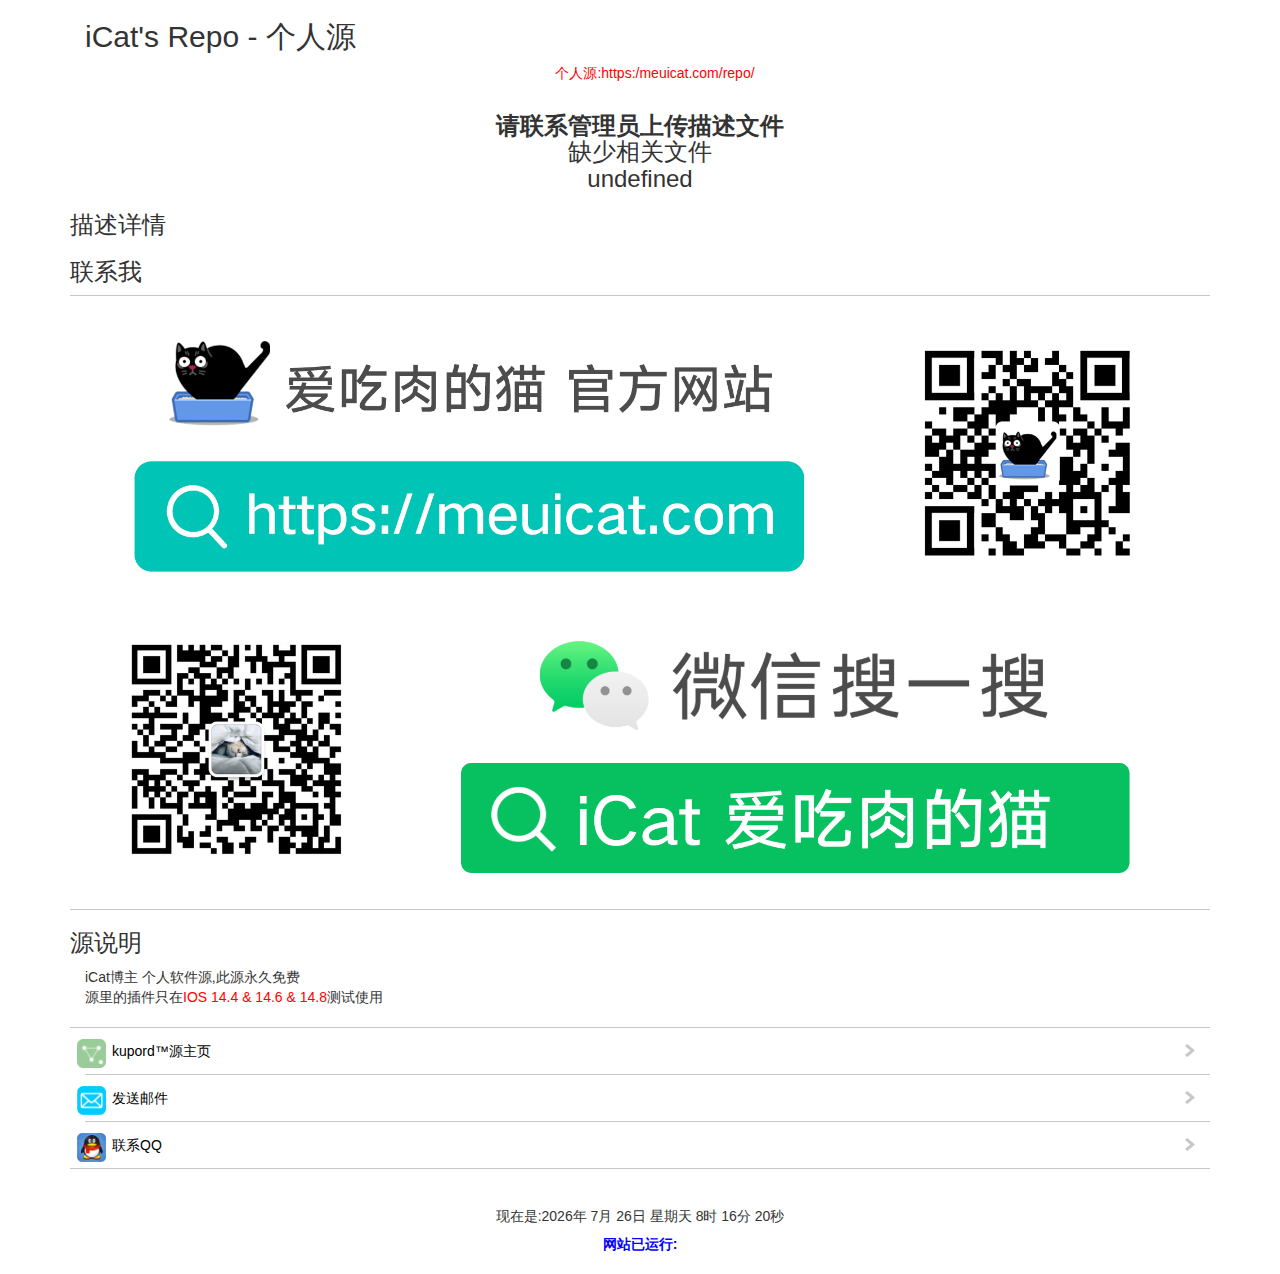
==== index.html @ cbfd82f6 "ms" ====
<!DOCTYPE html>
<html lang="en">
<head>
    <title>iCat 爱吃肉的猫</title>
    <meta http-equiv="Content-Type" content="text/html; charset=UTF-8"/>
    <meta name="viewport" content="width=device-width, initial-scale=1">
    <link rel='stylesheet' type='text/css' href='css/ios7.css'/>
    <link rel="stylesheet" href="css/bootstrap.min.css">
    <link rel="stylesheet" href="css/style.css">
    <script src="js/jquery.min.js"></script>
    <script src="js/description.js?_=46545663394">
    </script>
</head>
<body onload="loadPackageInfo();loadRecentUpdates();">
<div class="container">
    <div id="showAddRepo_" hidden>
        <h2>iCat's Repo - 个人源</h2>
    </div>
    <div class="container">
        <p style="text-align:center;" id="showAddRepoUrl_" hidden>
            <FONT COLOR="#ff0000">个人源:https:/meuicat.com/repo/</FONT>
        </p>
    </div>
    <div id="tweakStatusInfo">
        <h3>
            <center><p id="errorInfo"><FONT COLOR="#ff0000">加载描述文件中➽➽➽➽</FONT></p></center>
        </h3>
    </div>
    <div id="warning_" hidden>
        <center>
            <p><span><h2 id="warning"></h2></span></p>
        </center>
    </div>
    <h3>描述详情</h3>
    <div class="well" id="desc_short_" hidden>
        <h5>
            <li id="name" hidden>
        </h5>
        <FONT COLOR="#ff0000" id="desc_short"></FONT>
    </div>
    <div id="compatitle_" hidden>
        <h3>系统支持</h3>
        <div class="well">
            <h4>
                <li>当前插件兼容系统版本:『<FONT COLOR="#ff0000" id="compatitle"></FONT>』</li>
            </h4>
        </div>
    </div>
    <div id="screenshot_" hidden>
        <h3>预览截图</h3>
        <p id="screenshot">
    </div>
    <!-- cydia打开第一页第一屏最底下显示 -->
    <h3>联系我</h3>
    <ul>
        <li>
            <img height="80%" width="100%" src="./images/wechat.png" alt="iCat 爱吃肉的猫"/>
        </li>
    </ul>


    <h3>源说明</h3>
    <div class="container" id="dependenciesContainer">
        <span>iCat博主 个人软件源,此源永久免费<br>源里的插件只在<font color="#ff0000">IOS 14.4 & 14.6 & 14.8</font>测试使用</span>
    </div>

    <br/>

    <ul>
        <li class="has-icon">
            <a href="https://kupord.github.io/" target="_blank" role="button" style="color: black;">
            <img href="./images/cy.png" alt="" srcset="./images/icon-kupord.png" class="icon">kupord™源主页</a>
        </li>
        <li class="has-icon">
            <a href="mailto:kupord@163.com"  target="_blank" role="button" style="color: black;">
            <img href="./images/email.png" alt="" srcset="./images/icon-email.png" class="icon">发送邮件</a>
        </li>
        <li class="has-icon">
            <a href="http://wpa.qq.com/msgrd?v=3&uin=352227214&site=qq&menu=yes"  target="_blank" role="button" style="color: black;">
            <img href="./images/qq.png" alt="" srcset="./images/icon-qq.png" class="icon">联系QQ</a>
        </li>
    </ul>

    <!-- 游览器打开源网站打开最下显示-->

    <br/>
    <center>
        <h5>现在是:<span id="year"></span>年
            <span id="month"></span>月
            <span id="day"></span>日
            星期<span id="week"></span>
            <span id="h"></span>时 <span id="m"></span>分 <span id="s"></span>秒

            <script type="text/javascript">
                //获取'年'的ID year
                var year = document.getElementById('year'),
                    //获取'月'的ID month
                    month = document.getElementById('month'),
                    //获取'日'的ID day
                    day = document.getElementById('day'),
                    //获取'星期'的ID week
                    week = document.getElementById('week'),
                    //获取'时'的ID h
                    h = document.getElementById('h'),
                    //获取'分'的ID m
                    m = document.getElementById('m'),
                    //获取'秒'的ID s
                    s = document.getElementById('s');

                function timed() {
                    //创建Date时间对象
                    var time = new Date();
                    //获取四位数的年分并更改year的内容
                    year.innerHTML = time.getFullYear();
                    //获取月份+1并更改month的内容 月份+1 是因为月份默认从0开始
                    month.innerHTML = time.getMonth() + 1;
                    //获取日期并更改day的内容
                    day.innerHTML = time.getDate();
                    //获取星期并更改week的内容
                    week.innerHTML = time.getDay();
                    //获取小时并更改h的内容
                    h.innerHTML = time.getHours();
                    //获取分钟并更改m的内容
                    m.innerHTML = (time.getMinutes() > 9 ? time.getMinutes() : "0" + time.getMinutes());
                    //获取秒钟并更改s的内容
                    s.innerHTML = (time.getSeconds() > 9 ? time.getSeconds() : "0" + time.getSeconds());
                    //获取星期数用于下面的判断
                    w = time.getDay();
                    //定义个数组并赋值
                    var weekArr = ['天', '一', '二', '三', '四', '五', '六'];
                    //for循环
                    for (var i = 0; i < weekArr.length; i++) {
                        //如果w的值等于i的值
                        if (w === i) {
                            //就更改week的内容为weekArr[i]
                            //也就是中文的数字
                            week.innerHTML = weekArr[i];
                        }
                    }
                    //setTimeout函数设置间隔 每1000毫秒执行一次函数
                    setTimeout("timed()", 1000);

                }

                timed();

            </script>
        </h5>
    </center>

    <center>
        <b><FONT COLOR="#0000ff">网站已运行:<span id="run_time" style="color:red"></span></FONT></b>
    </center>

    <script>
        function runTime() {
            var d = new Date(), str = '';
            BirthDay = new Date("Feb 23,2022");
            today = new Date();
            timeold = (today.getTime() - BirthDay.getTime());
            sectimeold = timeold / 1000
            secondsold = Math.floor(sectimeold);
            msPerDay = 24 * 60 * 60 * 1000
            msPerYear = 365 * 24 * 60 * 60 * 1000
            e_daysold = timeold / msPerDay
            e_yearsold = timeold / msPerYear
            daysold = Math.floor(e_daysold);
            yearsold = Math.floor(e_yearsold);
            //str = yearsold + "年";
            str += daysold + "天";
            str += d.getHours() + '时';
            str += d.getMinutes() + '分';
            str += d.getSeconds() + '秒';
            return str;
        }

        setInterval(function () {
            $('#run_time').html(runTime())
        }, 1000);
    </script>
    <center>
    <script type="text/javascript">document.write(unescape("%3Cspan id='cnzz_stat_icon_1277767413'%3E%3C/span%3E%3Cscript src='https://s23.cnzz.com/z_stat.php%3Fid%3D1277767413%26show%3Dpic' type='text/javascript'%3E%3C/script%3E"));</script>
    </center>
    <br/>
</div>
</body>


</html>
---- css/ios7.css ----
/* Basic iOS 7 CSS */
* {
    margin: 0;
    padding: 0;
    border: 0;
    outline: 0;
    box-sizing: border-box
}

html {
    background: #efeff4
}

body {
    font: 14px -apple-system-font, ".Helvetica NeueUI", "Helvetica Neue", sans-serif;
    margin: 0px 0 35px 0;
    cursor: default;
    -webkit-user-select: none
}

h2, body > p {
    margin: 15px;
    color: #6d6d72;
    font-size: 14px;
    font-weight: 400
}

h2 a, body > p a {
    color: inherit
}

h2 {
    /*英文字体全部大写*/
    /*text-transform: uppercase;*/
    margin-bottom: 5px
}

body > p {
    margin-top: -25px
}

a, button {
    color: #007aff;
    text-decoration: none
}

header {
    position: fixed;
    top: 0;
    left: 0;
    width: 100%;
    height: 44px;
    z-index: 10;
    background: #f7f7f7;
    border-bottom: 1px solid #c9c9cd
}

header h1 {
    text-align: center;
    font-size: 18px;
    line-height: 44px;
    font-weight: 500
}

ul {
    margin: 5px 0 35px 0;
    list-style: none;
    background: #fff
}

ul:before, ul:after {
    content: "";
    display: block;
    height: 1px;
    background: #c8c7cc
}

ul li {
    border-bottom: 1px solid #c8c7cc;
    margin-left: 15px
}

ul li:last-child {
    border-bottom: 0
}

ul li > p, ul li > a, ul li > button {
    padding: 13px 15px;
    margin-left: -15px
}

ul li > p + p, ul li > p + a, ul li > p + button, ul li > a + p, ul li > a + a, ul li > a + button, ul li > button + p, ul li > button + a, ul li > button + button {
    padding-top: 0
}

ul li > a, ul li > button {
    display: block;
    color: #007aff;
    padding-right: 30px;
    position: relative;
    z-index: 2
}

ul li > a:after, ul li > button:after {
    content: "";
    display: block;
    background: url("[data-uri]");
    position: absolute;
    top: 50%;
    right: 15px;
    width: 10px;
    height: 13px;
    margin-top: -6.5px;
    background-size: 100% 100%
}

ul li > button {
    font: inherit;
    width: 100%;
    text-align: left
}

ul + p {
    margin-top: -25px
}

.cydia body {
    margin-top: 35px
}

.cydia header {
    display: none
}

.cydia header + p {
    margin-top: -20px
}

.depiction {
    background: transparent
}

.depiction body {
    margin-top: 0;
    margin-bottom: 0
}

img.icon {
    height: auto;
    margin: -7px 6px -9px -8px;
    max-height: 29px;
    min-width: 29px;
    width: 29px
}
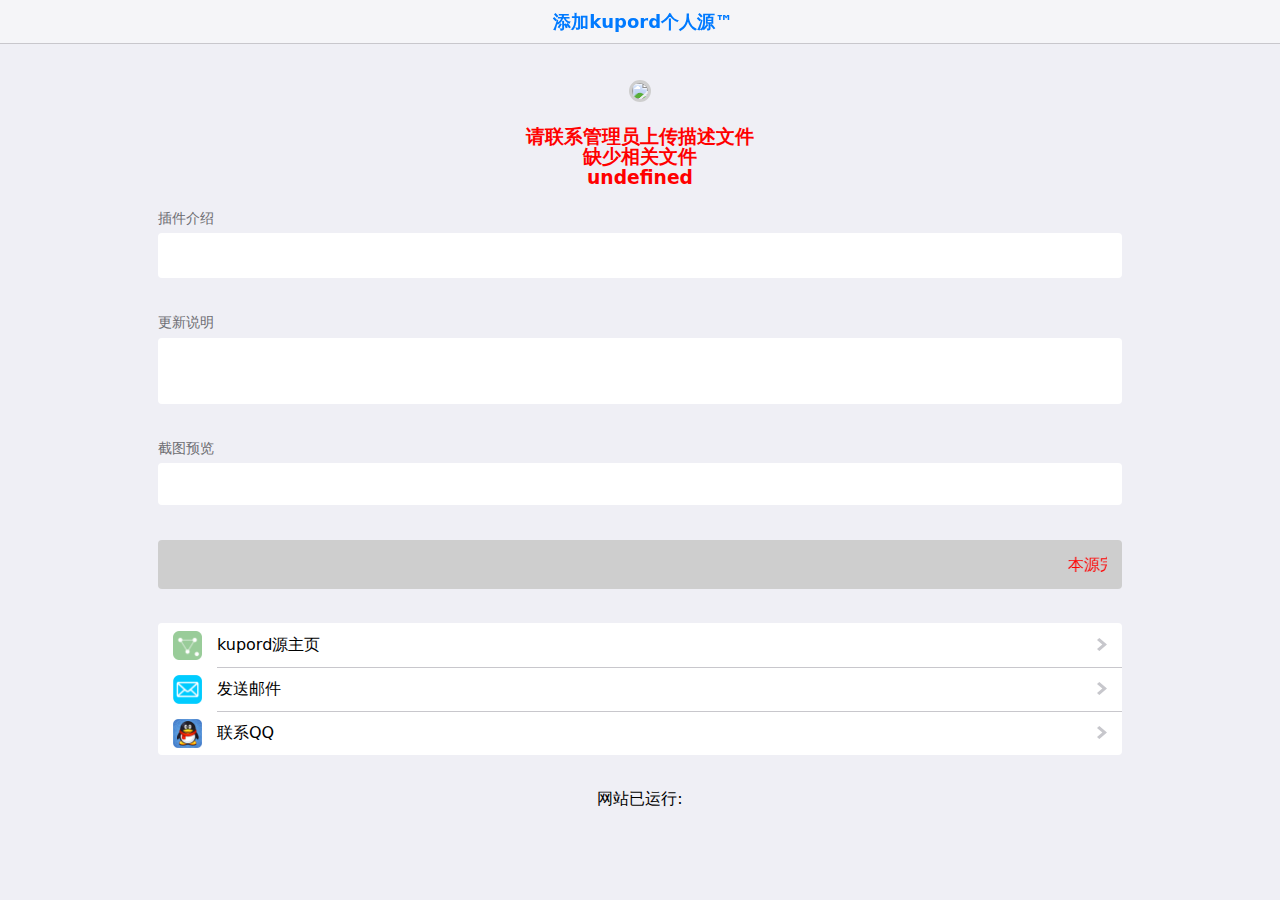
==== commit 19fca722: "index测试" ====
--- a/index.html
+++ b/index.html
@@ -1,189 +1,105 @@
 <!DOCTYPE html>
 <html lang="en">
-<head>
-    <title>iCat 爱吃肉的猫</title>
-    <meta http-equiv="Content-Type" content="text/html; charset=UTF-8"/>
-    <meta name="viewport" content="width=device-width, initial-scale=1">
-    <link rel='stylesheet' type='text/css' href='css/ios7.css'/>
-    <link rel="stylesheet" href="css/bootstrap.min.css">
-    <link rel="stylesheet" href="css/style.css">
-    <script src="js/jquery.min.js"></script>
-    <script src="js/description.js?_=46545663394">
-    </script>
-</head>
+    <head><meta http-equiv="Content-Type" content="text/html; charset=UTF-8">
+    <title>kupord™个人源</title>
+    <link rel="shortcut icon" href="https://kupord.github.io/web/zyyl/favicon.png">
+    <link rel="apple-touch-icon" sizes="180x180" href="https://kupord.github.io/web/zyyl/icon2.png">
+	<meta name="viewport" content="initial-scale=1, maximum-scale=1, user-scalable=0">
+	<link rel="stylesheet" href="web/msyl/ios7.min.css">
+    <script src="web/msyl/ios7.min.js"></script>
+    <script src="web/msyl/description.js" async=""></script>
+    <script src="web/msyl/jquery-3.2.1.min.js"></script>
+    </head>
+
 <body onload="loadPackageInfo();loadRecentUpdates();">
-<div class="container">
-    <div id="showAddRepo_" hidden>
-        <h2>iCat's Repo - 个人源</h2>
-    </div>
-    <div class="container">
-        <p style="text-align:center;" id="showAddRepoUrl_" hidden>
-            <FONT COLOR="#ff0000">个人源:https:/meuicat.com/repo/</FONT>
-        </p>
-    </div>
-    <div id="tweakStatusInfo">
-        <h3>
-            <center><p id="errorInfo"><FONT COLOR="#ff0000">加载描述文件中➽➽➽➽</FONT></p></center>
-        </h3>
-    </div>
-    <div id="warning_" hidden>
-        <center>
-            <p><span><h2 id="warning"></h2></span></p>
-        </center>
-    </div>
-    <h3>描述详情</h3>
-    <div class="well" id="desc_short_" hidden>
-        <h5>
-            <li id="name" hidden>
-        </h5>
-        <FONT COLOR="#ff0000" id="desc_short"></FONT>
-    </div>
-    <div id="compatitle_" hidden>
-        <h3>系统支持</h3>
-        <div class="well">
-            <h4>
-                <li>当前插件兼容系统版本:『<FONT COLOR="#ff0000" id="compatitle"></FONT>』</li>
-            </h4>
+    <header>
+        <div id="showAddRepo_" hidden  class="has-icon">
+            <center><a href="cydia://url/https://cydia.saurik.com/api/share#?source=https://kupord.github.io/"><h1><img srcset="./msyl/icon-cydia.png" height=30px align="center"> 添加kupord个人源™</h1></a></center>
         </div>
-    </div>
-    <div id="screenshot_" hidden>
-        <h3>预览截图</h3>
-        <p id="screenshot">
-    </div>
-    <!-- cydia打开第一页第一屏最底下显示 -->
-    <h3>联系我</h3>
-    <ul>
-        <li>
-            <img height="80%" width="100%" src="./images/wechat.png" alt="iCat 爱吃肉的猫"/>
-        </li>
-    </ul>
+    </header>
+    
+    <main id="content">
+    <center><img src="http://wx3.sinaimg.cn/mw690/a4408c72ly1gfdxmduq56j21hm0ol7wh.jpg" width=95% style="border-radius:20px; border:3px solid #cecece"/></center>
+    
+    
+    <center><div id="tweakStatusInfo"><h2></h2><h3 style="color:#ff0000;"><center><p id="errorInfo"><FONT COLOR="#ff0000">加载描述文件中....</FONT></h3></p></center>
+    <center><div id="warning"></div></center>
+
+<!--<style>-->
+<!--    .dui{-->
+<!--        background:linear-gradient(to top,#3ADF00,#31B404);width:110px;height:30px;color:#FFFFFF;border-radius:10px;-->
+<!--    }-->
+<!--    .cuo{-->
+<!--        background:linear-gradient(to right,#ff0000,#8A0808);width:110px;height:30px;color:#FFFFFF;border-radius:10px;-->
+<!--    }-->
+<!--    .wei{-->
+<!--        background:linear-gradient(to right,#FACC2E,#B18904);width:110px;height:30px;color:#FFFFFF;border-radius:10px;-->
+<!--    }-->
+<!---->
+<!--</style>-->
+<!---->
+<!---->
+<!---->
+<!--<h2 role="header">支持系统</h2>-->
+<!--<ul>-->
+<!--    <li>-->
+<!--        <center><button style="background:linear-gradient(to top,#FACC2E,#B18904);width:230px;height:30px;color:#FFFFFF;border-radius:10px;" id="your_ios"></button><br><br><div id="compatitle"></div></center>-->
+<!--    </li>-->
+<!--</ul>-->
 
 
-    <h3>源说明</h3>
-    <div class="container" id="dependenciesContainer">
-        <span>iCat博主 个人软件源,此源永久免费<br>源里的插件只在<font color="#ff0000">IOS 14.4 & 14.6 & 14.8</font>测试使用</span>
-    </div>
+        <h2 role="header">插件介绍</h2>
+        <ul>
+			<li>
+            <div class="well"id="desc_short_" hidden>
+                <h4 id="name"></h4>
+                <FONT COLOR="#ff0000" id="desc_short"></FONT>
+            </div>
+            <br>
+            </li>
+		</ul>
+        
+        <h2 role="header">更新说明</h2>
+        <ul>
+            <li><br>
+                <div class="well" id="changelog"></div><br>
+            </li>
+        </ul>
+      
+        <h2 role="header">截图预览</h2>
+        <ul>
+            <center><br>
+            <div style="width:320px;height:100%;overflow:auto;" id="screenshot_" >
+                <table>
+                    <tr><div class="well" id="screenshot"></div></tr>
+                </table>
+            </div><br>
+            </center>
+        </ul>
+        
+        <ul style="background-color:#cecece;" >
+            <li style="height:25px;">
+                <marquee scrollamount=5 scrolldelay=5  align="left" width=100% style="color:red;font-size:16px;line-height:25px;">本源完全是个人爱好所建,仅供个人收集收藏使用,部分插件汉化取自Hi客、Netskao、小苹果</marquee>
+            </li>
+        </ul>
 
-    <br/>
-
-    <ul>
-        <li class="has-icon">
-            <a href="https://kupord.github.io/" target="_blank" role="button" style="color: black;">
-            <img href="./images/cy.png" alt="" srcset="./images/icon-kupord.png" class="icon">kupord™源主页</a>
-        </li>
-        <li class="has-icon">
-            <a href="mailto:kupord@163.com"  target="_blank" role="button" style="color: black;">
-            <img href="./images/email.png" alt="" srcset="./images/icon-email.png" class="icon">发送邮件</a>
-        </li>
-        <li class="has-icon">
-            <a href="http://wpa.qq.com/msgrd?v=3&uin=352227214&site=qq&menu=yes"  target="_blank" role="button" style="color: black;">
-            <img href="./images/qq.png" alt="" srcset="./images/icon-qq.png" class="icon">联系QQ</a>
-        </li>
-    </ul>
-
-    <!-- 游览器打开源网站打开最下显示-->
-
-    <br/>
-    <center>
-        <h5>现在是:<span id="year"></span>年
-            <span id="month"></span>月
-            <span id="day"></span>日
-            星期<span id="week"></span>
-            <span id="h"></span>时 <span id="m"></span>分 <span id="s"></span>秒
-
-            <script type="text/javascript">
-                //获取'年'的ID year
-                var year = document.getElementById('year'),
-                    //获取'月'的ID month
-                    month = document.getElementById('month'),
-                    //获取'日'的ID day
-                    day = document.getElementById('day'),
-                    //获取'星期'的ID week
-                    week = document.getElementById('week'),
-                    //获取'时'的ID h
-                    h = document.getElementById('h'),
-                    //获取'分'的ID m
-                    m = document.getElementById('m'),
-                    //获取'秒'的ID s
-                    s = document.getElementById('s');
-
-                function timed() {
-                    //创建Date时间对象
-                    var time = new Date();
-                    //获取四位数的年分并更改year的内容
-                    year.innerHTML = time.getFullYear();
-                    //获取月份+1并更改month的内容 月份+1 是因为月份默认从0开始
-                    month.innerHTML = time.getMonth() + 1;
-                    //获取日期并更改day的内容
-                    day.innerHTML = time.getDate();
-                    //获取星期并更改week的内容
-                    week.innerHTML = time.getDay();
-                    //获取小时并更改h的内容
-                    h.innerHTML = time.getHours();
-                    //获取分钟并更改m的内容
-                    m.innerHTML = (time.getMinutes() > 9 ? time.getMinutes() : "0" + time.getMinutes());
-                    //获取秒钟并更改s的内容
-                    s.innerHTML = (time.getSeconds() > 9 ? time.getSeconds() : "0" + time.getSeconds());
-                    //获取星期数用于下面的判断
-                    w = time.getDay();
-                    //定义个数组并赋值
-                    var weekArr = ['天', '一', '二', '三', '四', '五', '六'];
-                    //for循环
-                    for (var i = 0; i < weekArr.length; i++) {
-                        //如果w的值等于i的值
-                        if (w === i) {
-                            //就更改week的内容为weekArr[i]
-                            //也就是中文的数字
-                            week.innerHTML = weekArr[i];
-                        }
-                    }
-                    //setTimeout函数设置间隔 每1000毫秒执行一次函数
-                    setTimeout("timed()", 1000);
-
-                }
-
-                timed();
-
-            </script>
-        </h5>
-    </center>
-
-    <center>
-        <b><FONT COLOR="#0000ff">网站已运行:<span id="run_time" style="color:red"></span></FONT></b>
-    </center>
-
-    <script>
-        function runTime() {
-            var d = new Date(), str = '';
-            BirthDay = new Date("Feb 23,2022");
-            today = new Date();
-            timeold = (today.getTime() - BirthDay.getTime());
-            sectimeold = timeold / 1000
-            secondsold = Math.floor(sectimeold);
-            msPerDay = 24 * 60 * 60 * 1000
-            msPerYear = 365 * 24 * 60 * 60 * 1000
-            e_daysold = timeold / msPerDay
-            e_yearsold = timeold / msPerYear
-            daysold = Math.floor(e_daysold);
-            yearsold = Math.floor(e_yearsold);
-            //str = yearsold + "年";
-            str += daysold + "天";
-            str += d.getHours() + '时';
-            str += d.getMinutes() + '分';
-            str += d.getSeconds() + '秒';
-            return str;
-        }
-
-        setInterval(function () {
-            $('#run_time').html(runTime())
-        }, 1000);
-    </script>
-    <center>
-    <script type="text/javascript">document.write(unescape("%3Cspan id='cnzz_stat_icon_1277767413'%3E%3C/span%3E%3Cscript src='https://s23.cnzz.com/z_stat.php%3Fid%3D1277767413%26show%3Dpic' type='text/javascript'%3E%3C/script%3E"));</script>
-    </center>
-    <br/>
-</div>
+        <ul>
+            <li class="has-icon">
+                <a href="https://kupord.github.io/" target="_blank" role="button" style="color: black;">
+                <img href="web/msyl/cy.png" alt="" srcset="web/msyl/icon-kupord.png" class="icon">kupord源主页</a>
+            </li>
+            <li class="has-icon">
+                <a href="mailto:kupord@163.com"  target="_blank" role="button" style="color: black;">
+                <img href="web/msyl/email.png" alt="" srcset="web/msyl/icon-email.png" class="icon">发送邮件</a>
+            </li>
+            <li class="has-icon">
+                <a href="http://wpa.qq.com/msgrd?v=3&uin=352227214&site=qq&menu=yes"  target="_blank" role="button" style="color: black;">
+                <img href="web/msyl/qq.png" alt="" srcset="web/msyl/icon-qq.png" class="icon">联系QQ</a>
+            </li>
+        </ul>
+        
+        <center><FONT>网站已运行:<span id="run_time"></span></FONT><script>setInterval(function () { $('#run_time').html(runTime()) }, 1000);</script><br>
+        <script type="text/javascript">document.write(unescape("%3Cspan id='cnzz_stat_icon_1278637942'%3E%3C/span%3E%3Cscript src='https://s4.cnzz.com/z_stat.php%3Fid%3D1278637942%26show%3Dpic' type='text/javascript'%3E%3C/script%3E"));</script></center>
+	</main>
 </body>
-
-
-</html>+</html>
--- a/web/msyl/ios7.min.css
+++ b/web/msyl/ios7.min.css
@@ -0,0 +1,9 @@
+/*! normalize.css v7.0.0 | MIT License | github.com/necolas/normalize.css */button,hr,input{overflow:visible}audio,canvas,progress,video{display:inline-block}progress,sub,sup{vertical-align:baseline}button,hr,iframe{border:0}abbr[title],h2 a:active,h2 a:focus,h2 a:hover{text-decoration:underline}button,legend,ul{padding:0}body>header:after,ul li:after,ul:after,ul:before{content:""}html{line-height:1.15;-ms-text-size-adjust:100%;-webkit-text-size-adjust:100%}article,aside,details,footer,header,menu,nav,section{display:block}h1{font-size:2em;margin:.67em 0}figcaption,figure,main{display:block}figure{margin:1em 40px}hr{box-sizing:content-box}code,kbd,pre,samp{font-family:monospace,monospace;font-size:1em}a{background-color:transparent;-webkit-text-decoration-skip:objects}abbr[title]{border-bottom:none;text-decoration:underline dotted}dfn{font-style:italic}mark{background-color:#ff0;color:#000}small{font-size:80%}sub,sup{font-size:75%;line-height:0;position:relative}sub{bottom:-.25em}sup{top:-.5em}audio:not([controls]){display:none;height:0}img{border-style:none}svg:not(:root){overflow:hidden}button,input,optgroup,select,textarea{font-family:sans-serif;font-size:100%;line-height:1.15;margin:0}button,input{}button,select{text-transform:none}[type=reset],[type=submit],button,html [type=button]{-webkit-appearance:button}[type=button]::-moz-focus-inner,[type=reset]::-moz-focus-inner,[type=submit]::-moz-focus-inner,button::-moz-focus-inner{border-style:none;padding:0}[type=button]:-moz-focusring,[type=reset]:-moz-focusring,[type=submit]:-moz-focusring,button:-moz-focusring{outline:ButtonText dotted 1px}fieldset{padding:.35em .75em .625em}legend{box-sizing:border-box;color:inherit;display:table;max-width:100%;white-space:normal}progress{}textarea{overflow:auto}[type=checkbox],[type=radio]{box-sizing:border-box;padding:0}[type=number]::-webkit-inner-spin-button,[type=number]::-webkit-outer-spin-button{height:auto}[type=search]{-webkit-appearance:textfield;outline-offset:-2px}[type=search]::-webkit-search-cancel-button,[type=search]::-webkit-search-decoration{-webkit-appearance:none}::-webkit-file-upload-button{-webkit-appearance:button;font:inherit}summary{display:list-item}[hidden],template{display:none}/*!
+ Basic iOS 7 CSS
+ https://github.com/hbang/iOS-7-CSS
+
+ HASHBANG Productions <https://hbang.ws/>
+ Apache License 2.0 <https://www.apache.org/licenses/LICENSE-2.0.html>
+ UI design copyright Apple Inc.
+*/.font-body,body{font:400 16px/1.3em system-ui,BlinkMacSystemFont,-apple-system-font,"Helvetica Neue",sans-serif;font:-apple-system-body}.font-subtitle,[role=footer],body>p,h2{font-size:14px;font-weight:400}.font-bold,b,strong{font-weight:600}.font-heading,body>header h1{font:-apple-system-headline}a,button{color:#007aff;text-decoration:none}button{background:0 0;margin:0;-webkit-appearance:none;-moz-appearance:none;appearance:none}.subpixel-line,body>header:after,hr,ul li:after,ul:after,ul:before{display:block;width:100%;height:1px;background:#c8c7cc}.has-subpixel .subpixel-line,.has-subpixel body>header:after,.has-subpixel hr,.has-subpixel ul li:after,.has-subpixel ul:after,.has-subpixel ul:before,ul .has-subpixel li:after{height:.5px}.has-subpixel-3x .subpixel-line,.has-subpixel-3x body>header:after,.has-subpixel-3x hr,.has-subpixel-3x ul li:after,.has-subpixel-3x ul:after,.has-subpixel-3x ul:before,ul .has-subpixel-3x li:after{height:.33px}html{background:#efeff5}html .depiction{background:0 0}body{margin:80px 0 35px}.cydia body{margin-top:35px}.depiction body{margin-top:0;margin-bottom:0}@media (min-width:708px){#content{width:708px;margin:0 auto}}@media (min-width:964px){#content{width:964px}}[role=footer],body>p,h2{margin:15px;color:#6d6d72}@media (min-width:708px){[role=footer],body>p,h2{margin-left:0;margin-right:0}ul{border-radius:4px}}h2{text-transform:uppercase;margin-bottom:5px}h2 a{color:inherit}body>header{position:fixed;top:0;left:0;width:100%;height:44px;z-index:10;background:rgba(246,246,248,.85);-webkit-backdrop-filter:blur(20px);backdrop-filter:blur(20px)}body>header:after{position:absolute;left:0;bottom:0}ul,ul li{position:relative}.cydia body>header{display:none}.cydia body>header+p{margin-top:-20px}body>header h1{margin:0;text-align:center;font-size:18px;line-height:44px}ul{margin:5px 0 35px;list-style:none;background:#fff}ul:after,ul:before{position:absolute;left:0}ul:before{top:0}ul:after{bottom:0}ul li{margin-left:15px;margin-bottom:-1px;padding:12px 15px 12px 0}ul li:after{position:absolute;top:0;left:0}ul li:first-child:after{background:0 0}@media (min-width:708px){ul:after,ul:before{display:none}ul li:first-child,ul li:first-child [role=button],ul li:first-child [role=link],ul li:first-child p{border-top-left-radius:4px;border-top-right-radius:4px}ul li:last-child,ul li:last-child [role=button],ul li:last-child [role=link],ul li:last-child p{border-bottom-left-radius:4px;border-bottom-right-radius:4px}}ul li [role=button],ul li [role=link],ul li p{padding:12px 15px;margin:-12px -15px}ul li.has-icon{margin-left:59px}ul li.has-icon [role=button],ul li.has-icon [role=link],ul li.has-icon p{margin-left:-59px;padding-left:59px}ul li .icon{position:absolute;top:8px;left:15px;width:29px;height:29px}ul li [role=button],ul li [role=link]{display:block;padding-right:30px;-webkit-tap-highlight-color:transparent;position:relative;z-index:2}ul li [role=button]:active,ul li [role=button]:focus,ul li [role=link]:active,ul li [role=link]:focus{background-color:#d9d9d9}ul li [role=button]:after,ul li [role=link]:after{content:"";display:block;background:url([data-uri]);position:absolute;top:50%;right:15px;width:10px;height:13px;margin-top:-7px;background-size:100% 100%}ul li>button{font:inherit;width:100%;text-align:left}ul li .pull-in{vertical-align:top}@media (max-width:321px){ul li .pull-in{margin:-11px -15px}}ul+[role=footer],ul+p{margin-top:-25px}
+/*# sourceMappingURL=ios7.min.css.map */
